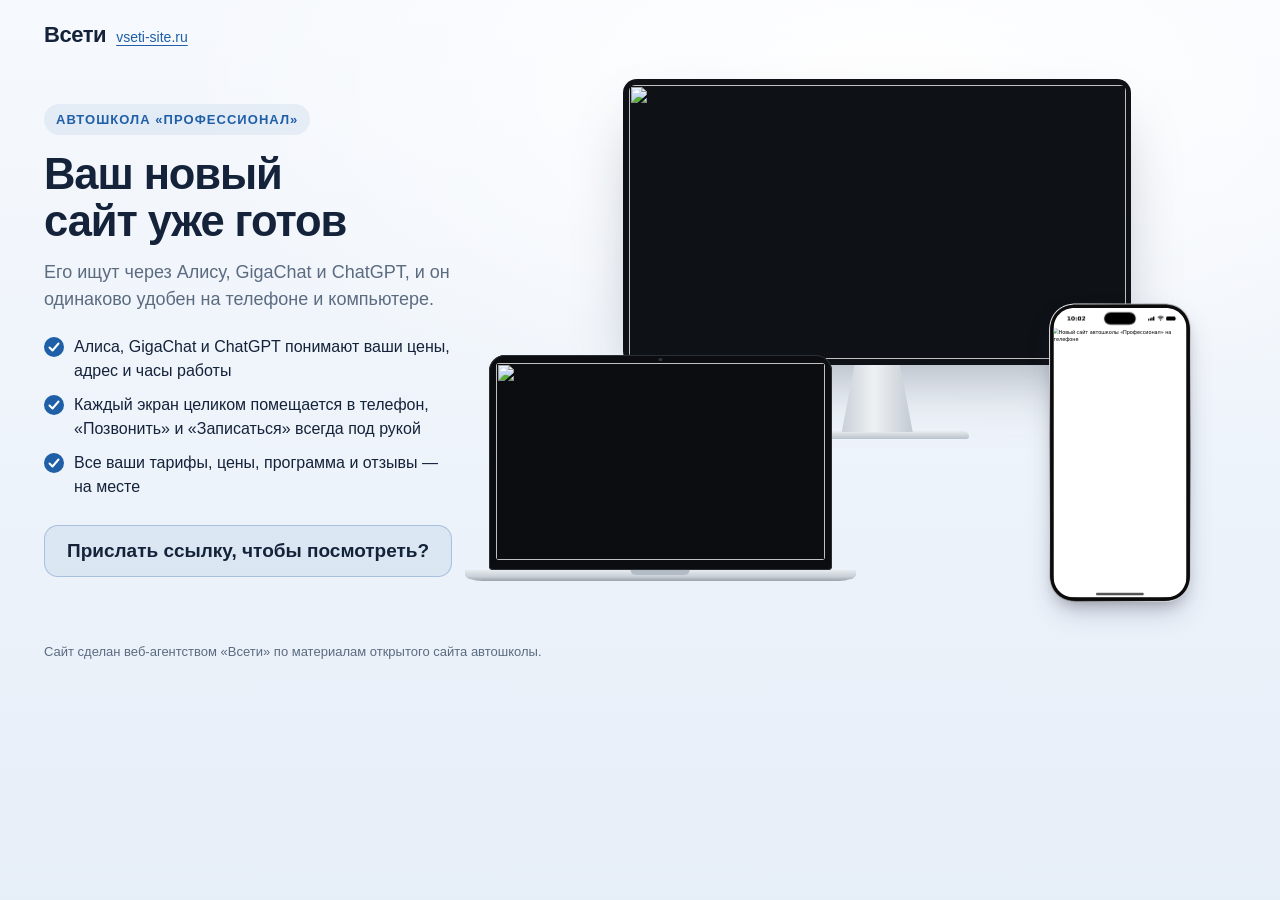
==== vitrina/index.html @ de6f87bc "Автошкола «Профессионал»: этап 1 — главная, цены, контакты (яркая версия)" ====
<!doctype html>
<html lang="ru">
<head>
<meta charset="utf-8">
<meta name="viewport" content="width=device-width, initial-scale=1">
<meta name="robots" content="noindex, nofollow">
<title>Новый сайт автошколы «Профессионал» — веб-агентство «Всети»</title>
<style>
@layer stageshow{:where(.ss-phone){position:relative}.ss-phone{flex-shrink:0;box-shadow:0 calc(var(--ps) * 40) calc(var(--ps) * 80) calc(var(--ps) * -16) #32325d40,0 calc(var(--ps) * 24) calc(var(--ps) * 48) calc(var(--ps) * -24) #0000004d}.ss-phone__glass{height:100%}.ss-phone__window{position:relative;overflow:hidden;isolation:isolate}.ss-phone:is([data-frame=pro],[data-frame=silver],[data-frame=bezel],[data-frame=clay],[data-frame=outline],[data-frame=bare]){--ss-phone-glass: #0b0b0c;--ss-phone-rim: #2c2c2d;--ss-phone-seam: #e0dfdc;--ss-phone-line: var(--ss-text-faint, #9a9a9d);background:none}.ss-phone__bands{position:absolute;inset:0;overflow:visible;pointer-events:none}.ss-phone:is([data-frame=pro],[data-frame=silver],[data-frame=bezel],[data-frame=clay],[data-frame=outline]) .ss-phone__glass{position:relative}.ss-phone[data-frame=pro]{--ss-phone-band-1: #e3e3e6;--ss-phone-band-2: #9a9ba0;--ss-phone-band-3: #cfd0d4;--ss-phone-band-4: #85868b;--ss-phone-band-5: #c9cacd}.ss-stage[data-theme=dark] .ss-phone[data-frame=pro],.ss-stage[data-theme=glass] .ss-phone[data-frame=pro][data-dark]{--ss-phone-band-1: #5b5c61;--ss-phone-band-2: #2b2c2f;--ss-phone-band-3: #48494d;--ss-phone-band-4: #232427;--ss-phone-band-5: #404145}.ss-phone[data-frame=silver]{--ss-phone-band-1: #f4f4f6;--ss-phone-band-2: #c9cacf;--ss-phone-band-3: #eeeef1;--ss-phone-band-4: #b9babf;--ss-phone-band-5: #e6e6ea}.ss-phone[data-frame=bezel]{--ss-phone-glass: #111113}.ss-phone[data-frame=clay]{--ss-phone-clay-top: color-mix(in srgb, var(--ss-phone-clay, #ecebe8), #fff 45%);--ss-phone-clay-bottom: color-mix(in srgb, var(--ss-phone-clay, #ecebe8), #000 6%);box-shadow:0 calc(var(--ps) * 30) calc(var(--ps) * 60) calc(var(--ps) * -12) #32325d33,0 calc(var(--ps) * 16) calc(var(--ps) * 32) calc(var(--ps) * -16) #00000029}.ss-stage[data-theme=dark] .ss-phone[data-frame=clay]{--ss-phone-clay-top: color-mix(in srgb, var(--ss-phone-clay, #2a2a2e), #fff 6%);--ss-phone-clay-bottom: var(--ss-phone-clay, #2a2a2e);--ss-phone-seam: #333338}.ss-phone[data-frame=outline]{box-shadow:none}.ss-stage[data-theme=blueprint] .ss-phone[data-frame=outline]{--ss-phone-line: var(--ss-line)}.ss-phone:not([data-frame=android],[data-frame=soft]) .ss-phone__status{height:62px;padding:0}.ss-phone:not([data-frame=android],[data-frame=soft]) .ss-phone__time{position:absolute;top:21.5px;left:0;width:138.5px;line-height:22px;text-align:center}.ss-phone:not([data-frame=android],[data-frame=soft]) .ss-phone__glyphs{position:absolute;top:25.33px;left:285.25px;align-items:flex-start;gap:8px}.ss-phone:not([data-frame=android],[data-frame=soft]) .ss-phone__signal{margin-top:1px}.ss-phone:not([data-frame=android],[data-frame=soft]) .ss-phone__battery{margin-top:.33px}.ss-phone[data-frame=photo]{position:relative;background:none}.ss-phone__photo{position:absolute;z-index:4;background:var(--ss-phone-photo-light, none) center / 100% 100% no-repeat;pointer-events:none}.ss-stage[data-theme=dark] .ss-phone__photo,.ss-phone[data-dark] .ss-phone__photo{background-image:var(--ss-phone-photo-dark, var(--ss-phone-photo-light, none))}.ss-phone[data-frame=android]{background:linear-gradient(150deg,#3a3b3f,#1d1e21 40%,#2f3034 70%,#1a1b1e)}.ss-phone[data-frame=android] .ss-phone__glass{background:#050505}.ss-phone[data-frame=android] .ss-phone__island{top:14px;width:24px;height:24px;border-radius:50%}.ss-phone[data-frame=android] .ss-phone__status{height:48px;padding:0 26px}.ss-phone[data-frame=android] .ss-phone__time{font-family:system-ui,sans-serif;font-size:15px;font-weight:500}.ss-phone[data-frame=android] .ss-phone__content[data-status]{padding-top:48px}.ss-phone[data-frame=android] .ss-phone__home{width:108px;height:4px}.ss-phone[data-frame=soft]{box-shadow:0 0 0 calc(var(--ps) * 1.5) #0a25400d,0 calc(var(--ps) * 30) calc(var(--ps) * 60) calc(var(--ps) * -12) #32325d2e,0 calc(var(--ps) * 18) calc(var(--ps) * 36) calc(var(--ps) * -18) #0000001f}.ss-phone[data-frame=soft] .ss-phone__glass{background:#f6f9fc;box-shadow:inset 0 calc(var(--ps) * -2.9) calc(var(--ps) * 7.2) #0a254038}.ss-stage[data-theme=dark] .ss-phone[data-frame=soft] .ss-phone__glass{background:#1c2433;box-shadow:inset 0 calc(var(--ps) * -2.9) calc(var(--ps) * 7.2) #00000073}.ss-phone__screen{--pt: 1px;position:absolute;top:0;left:0;display:flex;flex-direction:column;overflow:hidden;background:#fff;color:#000;font-family:-apple-system,system-ui,sans-serif;font-size:15px;letter-spacing:-.015em;transform-origin:0 0;-webkit-font-smoothing:antialiased}.ss-phone[data-dark] .ss-phone__screen{background:#000;color:#fff}.ss-phone__status{position:absolute;top:0;right:0;left:0;z-index:2;display:flex;align-items:center;justify-content:space-between;height:54px;padding:0 34px 0 52px;transition:color .3s ease;will-change:transform}.ss-phone__time{font-family:SF Pro Text,-apple-system,system-ui,sans-serif;font-variation-settings:"opsz" 17;font-size:17.67px;font-weight:590;letter-spacing:0}.ss-phone__island{position:absolute;top:var(--ss-island-top, 14px);left:50%;z-index:3;width:var(--ss-island-w, 95px);height:37px;border-radius:18.5px;background:#000;transform:translate(-50%)}.ss-phone__glyphs{display:flex;align-items:center;gap:8px}.ss-phone__glyph{display:block}.ss-phone__content{position:relative;flex:1;min-height:0}.ss-phone__content[data-status]{padding-top:62px}.ss-phone__content:not([data-status]){padding-top:44px}.ss-phone[data-frame=bare] .ss-phone__content{padding-right:8px;padding-left:8px}.ss-phone__home{position:absolute;bottom:8px;left:50%;z-index:2;width:144px;height:5px;border-radius:2.5px;background:currentColor;transform:translate(-50%);transition:color .3s ease;will-change:transform}.ss-lock{position:absolute;inset:0;color:#fff;text-align:center}.ss-lock__date{margin-top:66px;font-size:22px;font-weight:600;letter-spacing:-.01em;opacity:.85}.ss-lock__clock{margin-top:-4px;font-size:112px;font-weight:700;line-height:1;letter-spacing:-.035em;font-variant-numeric:tabular-nums;opacity:.92}.ss-lock__stack{position:absolute;right:0;bottom:118px;left:0;display:flex;flex-direction:column;gap:8px;text-align:left}.ss-lock__stack[data-at=top]{top:290px;bottom:auto}.ss-lock__controls{position:absolute;right:46px;bottom:48px;left:46px;display:flex;justify-content:space-between}.ss-lock__control{display:grid;place-items:center;width:50px;height:50px;border-radius:50%;background:#0a0c1842;backdrop-filter:blur(24px) saturate(1.3);color:#fff}.ss-notification{display:flex;align-items:center;gap:13px;margin:0 18px;padding:14px 17px 14px 14px;border-radius:23px;background:#fcfcfdc2;backdrop-filter:blur(30px) saturate(1.25);box-shadow:0 4px 24px #0000000f;color:#000;text-align:left}.ss-notification[data-banner]{position:absolute;top:56px;right:0;left:0;z-index:2;animation:ss-banner-in .52s cubic-bezier(.2,.9,.25,1) both}@keyframes ss-banner-in{0%{transform:translateY(-110px)}}.ss-notification__icon{display:grid;flex-shrink:0;place-items:center;width:38px;height:38px;overflow:hidden;border-radius:9px;background:var(--ss-accent);color:#fff}.ss-notification__icon:has(>img){background:none}.ss-notification__icon>img{display:block;width:100%;height:100%}.ss-notification__text{display:flex;flex:1;flex-direction:column;min-width:0;font-size:15px;line-height:18px;letter-spacing:-.016em}.ss-notification__head{display:flex;align-items:baseline;gap:8px}.ss-notification__title{flex:1;min-width:0;overflow:hidden;font-weight:600;white-space:nowrap;text-overflow:ellipsis}.ss-notification__time{flex-shrink:0;font-size:12px;letter-spacing:-.005em;color:#3c3c4399}.ss-notification__body{display:-webkit-box;overflow:hidden;-webkit-line-clamp:3;-webkit-box-orient:vertical}.ss-lock[data-size=satellite] .ss-lock__stack{top:232px;bottom:auto}.ss-lock[data-size=satellite][data-clock=off] .ss-lock__stack{top:74px}.ss-notification{will-change:transform}.ss-phone:not([data-dark]) .ss-notification{background:#ffffffeb;box-shadow:0 0 0 .5px #00000014,0 8px 24px #0000001f}.ss-phone__time-bar{display:inline-block;width:30px;height:7px;border-radius:4px;background:currentColor;opacity:.5}}
:root{--ink:#14233a;--muted:#5b6b80;--accent:#1f5fa8;--sand:#ffc94d;--bg1:#f6f9fd;--bg2:#e6eef8}
*{box-sizing:border-box}
html,body{margin:0}
body{font:16px/1.5 -apple-system,"Segoe UI",Roboto,Arial,sans-serif;color:var(--ink);background:radial-gradient(1200px 600px at 70% 10%,#ffffff 0,rgba(255,255,255,0) 60%),linear-gradient(180deg,var(--bg1),var(--bg2));min-height:100vh}
a{color:inherit}
.top{display:flex;align-items:center;justify-content:space-between;max-width:1240px;margin:0 auto;padding:18px 24px}
.brand{display:flex;align-items:baseline;gap:10px;text-decoration:none}
.brand b{font-size:22px;letter-spacing:-.02em}
.brand span{font-size:14px;color:var(--accent);text-decoration:underline;text-underline-offset:3px}
.hero{max-width:1240px;margin:0 auto;padding:10px 24px 40px;display:grid;grid-template-columns:minmax(0,.82fr) minmax(0,1.5fr);gap:36px;align-items:center}
.eyebrow{display:inline-block;font-size:13px;font-weight:600;letter-spacing:.08em;text-transform:uppercase;color:var(--accent);background:rgba(31,95,168,.08);padding:6px 12px;border-radius:999px}
h1{text-wrap:balance;font-size:clamp(30px,3.4vw,48px);line-height:1.08;letter-spacing:-.025em;margin:16px 0 14px}
.lead{font-size:18px;color:var(--muted);margin:0 0 22px;max-width:30em}
.pts{list-style:none;padding:0;margin:0 0 26px;display:grid;gap:10px}
.pts li{display:flex;gap:10px;align-items:flex-start}
.pts li::before{content:"";flex:none;width:20px;height:20px;margin-top:2px;border-radius:50%;background:var(--accent) url("data:image/svg+xml,%3Csvg xmlns='http://www.w3.org/2000/svg' viewBox='0 0 20 20'%3E%3Cpath d='M5.5 10.5l3 3 6-7' fill='none' stroke='%23fff' stroke-width='2' stroke-linecap='round' stroke-linejoin='round'/%3E%3C/svg%3E") center/100% no-repeat}
.cta{display:flex;flex-wrap:wrap;gap:14px;align-items:center}
.btn{display:inline-flex;align-items:center;gap:8px;min-height:52px;padding:0 26px;border-radius:14px;background:var(--accent);color:#fff;font-weight:600;text-decoration:none;box-shadow:0 10px 24px rgba(31,95,168,.28)}
.btn:hover{background:#174a86}
.ask{margin:0;display:inline-flex;align-items:center;min-height:52px;padding:12px 22px;line-height:1.3;border-radius:14px;background:rgba(31,95,168,.08);border:1.5px solid rgba(31,95,168,.28);color:var(--ink);font-size:19px;font-weight:600}
/* сцена с устройствами */
.stage{position:relative;width:100%;aspect-ratio:16/11.2}
.dv{position:absolute}
.dv img{display:block;width:100%;height:100%;object-fit:cover;object-position:center top}
.mon{left:18%;top:0;width:68%}
.mon .scr{aspect-ratio:16/9;padding:1.1%;background:#0e1116;border-radius:14px;box-shadow:0 30px 60px -20px rgba(20,35,58,.35)}
.mon .scr img{border-radius:6px}
.mon .neck{width:14%;aspect-ratio:1/.95;margin:0 auto;background:linear-gradient(90deg,#c9d0d8,#eef1f4 45%,#c3cad2);clip-path:polygon(18% 0,82% 0,100% 100%,0 100%)}
.mon .foot{width:36%;aspect-ratio:36/1.5;margin:-1px auto 0;border-radius:6px 6px 3px 3px;background:linear-gradient(180deg,#e9edf1,#b9c1ca);box-shadow:0 12px 20px -8px rgba(20,35,58,.4)}
.lap{left:0;bottom:4%;width:46%}
.lap .scr{aspect-ratio:16/10;padding:2.2% 2.2% 3%;background:#0b0d11;border-radius:16px 16px 4px 4px;position:relative;box-shadow:0 0 0 1px #2a2f37 inset}
.lap .scr::before{content:"";position:absolute;top:1%;left:50%;width:.9%;aspect-ratio:1;border-radius:50%;background:#2b3442;transform:translateX(-50%)}
.lap .scr img{border-radius:3px}
.lap .base{position:relative;height:0;padding-bottom:3.2%;margin:0 -7%;background:linear-gradient(180deg,#e7ebef 0,#c8cfd7 60%,#9aa3ad 100%);border-radius:0 0 18px 18px/0 0 60% 60%;box-shadow:0 22px 30px -14px rgba(20,35,58,.45)}
.lap .base::after{content:"";position:absolute;top:0;left:50%;width:15%;height:40%;transform:translateX(-50%);background:#b3bbc4;border-radius:0 0 8px 8px}
.tab{right:1.5%;bottom:3%;width:23%}
.tab .scr{aspect-ratio:820/1180;padding:4.5%;background:#121419;border-radius:22px;box-shadow:0 0 0 2px #c7ced6,0 28px 50px -18px rgba(20,35,58,.45)}
.tab .scr img{border-radius:10px}
.ph{right:6%;bottom:0;width:340px;transform-origin:100% 100%}
.ph-shot{display:block;width:100%;height:auto}
.note{max-width:1240px;margin:0 auto;padding:0 24px 34px;color:var(--muted);font-size:13px}
@media (max-width:600px){
  .stage{aspect-ratio:16/9.8}
  .mon{display:none}
  .lap{left:6%;width:64%;bottom:6%}
  .ph{right:5%}
}
@media (max-width:900px){
  .hero{grid-template-columns:1fr;gap:26px;padding-top:0}
  .stage{order:-1}
  .lead{font-size:16.5px}
}
</style>
</head>
<body>
<header class="top"><a class="brand" href="https://vseti-site.ru/" target="_blank" rel="noopener"><b>Всети</b><span>vseti-site.ru</span></a></header>
<main class="hero">
  <div class="txt">
    <span class="eyebrow">Автошкола «Профессионал»</span>
    <h1>Ваш новый сайт уже готов</h1>
    <p class="lead">Его ищут через Алису, GigaChat и ChatGPT, и он одинаково удобен на телефоне и компьютере.</p>
    <ul class="pts">
      <li>Алиса, GigaChat и ChatGPT понимают ваши цены, адрес и часы работы</li>
      <li>Каждый экран целиком помещается в телефон, «Позвонить» и «Записаться» всегда под рукой</li>
      <li>Все ваши тарифы, цены, программа и отзывы — на месте</li>
    </ul>
    <div class="cta">
      <p class="ask">Прислать ссылку, чтобы посмотреть?</p>
    </div>
  </div>
  <div class="stage" id="stage" aria-label="Новый сайт на компьютере, ноутбуке и телефоне">
    <div class="dv mon"><div class="scr"><img src="img/monitor.webp?v=2" alt="" width="1600" height="900"></div><div class="neck"></div><div class="foot"></div></div>
    <div class="dv lap"><div class="scr"><img src="img/laptop.webp?v=2" alt="" width="1280" height="800"></div><div class="base"></div></div>
    <div class="dv ph" id="ph"><div class="ss-phone z-phone" data-frame="pro" style="width: 340px; height: 714.953px; padding: 2.38318px; border-radius: 61.1682px; --ps: 0.794392523364486px;"><svg class="ss-phone__bands" width="100%" height="100%" aria-hidden="true"><defs><linearGradient id="ph-band" x1="0.2" y1="0" x2="0.8" y2="1"><stop offset="0" style="stop-color: var(--ss-phone-band-1);"></stop><stop offset="0.22" style="stop-color: var(--ss-phone-band-2);"></stop><stop offset="0.48" style="stop-color: var(--ss-phone-band-3);"></stop><stop offset="0.74" style="stop-color: var(--ss-phone-band-4);"></stop><stop offset="1" style="stop-color: var(--ss-phone-band-5);"></stop></linearGradient><linearGradient id="ph-clay" x1="0" y1="0" x2="0" y2="1"><stop offset="0" style="stop-color: var(--ss-phone-clay-top);"></stop><stop offset="1" style="stop-color: var(--ss-phone-clay-bottom);"></stop></linearGradient></defs><g transform="translate(10.327102803738317 10.327102803738317)" stroke-linejoin="round"><path d="M262.94 0.00L267.09 0.06L270.49 0.24L273.65 0.53L276.65 0.94L279.51 1.47L282.27 2.11L284.93 2.87L287.50 3.74L289.97 4.72L292.36 5.81L294.65 7.02L296.85 8.33L298.96 9.75L300.98 11.27L302.90 12.90L304.72 14.62L306.45 16.45L308.08 18.37L309.60 20.38L311.02 22.49L312.33 24.70L313.53 26.99L314.63 29.37L315.61 31.85L316.48 34.41L317.24 37.07L317.88 39.83L318.41 42.70L318.82 45.69L319.11 48.85L319.29 52.25L319.35 56.40L319.35 637.90L319.29 642.04L319.11 645.45L318.82 648.60L318.41 651.60L317.88 654.47L317.24 657.23L316.48 659.89L315.61 662.45L314.63 664.92L313.53 667.31L312.33 669.60L311.02 671.80L309.60 673.91L308.08 675.93L306.45 677.85L304.72 679.68L302.90 681.40L300.98 683.03L298.96 684.55L296.85 685.97L294.65 687.28L292.36 688.49L289.97 689.58L287.50 690.56L284.93 691.43L282.27 692.19L279.51 692.83L276.65 693.36L273.65 693.77L270.49 694.06L267.09 694.24L262.94 694.30L56.40 694.30L52.25 694.24L48.85 694.06L45.69 693.77L42.70 693.36L39.83 692.83L37.07 692.19L34.41 691.43L31.85 690.56L29.37 689.58L26.99 688.49L24.70 687.28L22.49 685.97L20.38 684.55L18.37 683.03L16.45 681.40L14.62 679.68L12.90 677.85L11.27 675.93L9.75 673.91L8.33 671.80L7.02 669.60L5.81 667.31L4.72 664.92L3.74 662.45L2.87 659.89L2.11 657.23L1.47 654.47L0.94 651.60L0.53 648.60L0.24 645.45L0.06 642.04L0.00 637.90L0.00 56.40L0.06 52.25L0.24 48.85L0.53 45.69L0.94 42.70L1.47 39.83L2.11 37.07L2.87 34.41L3.74 31.85L4.72 29.37L5.81 26.99L7.02 24.70L8.33 22.49L9.75 20.38L11.27 18.37L12.90 16.45L14.62 14.62L16.45 12.90L18.37 11.27L20.38 9.75L22.49 8.33L24.70 7.02L26.99 5.81L29.37 4.72L31.85 3.74L34.41 2.87L37.07 2.11L39.83 1.47L42.70 0.94L45.69 0.53L48.85 0.24L52.25 0.06L56.40 0.00Z" fill="none" stroke-width="20.654205607476634" stroke="url(#ph-band)"></path><path d="M262.94 0.00L267.09 0.06L270.49 0.24L273.65 0.53L276.65 0.94L279.51 1.47L282.27 2.11L284.93 2.87L287.50 3.74L289.97 4.72L292.36 5.81L294.65 7.02L296.85 8.33L298.96 9.75L300.98 11.27L302.90 12.90L304.72 14.62L306.45 16.45L308.08 18.37L309.60 20.38L311.02 22.49L312.33 24.70L313.53 26.99L314.63 29.37L315.61 31.85L316.48 34.41L317.24 37.07L317.88 39.83L318.41 42.70L318.82 45.69L319.11 48.85L319.29 52.25L319.35 56.40L319.35 637.90L319.29 642.04L319.11 645.45L318.82 648.60L318.41 651.60L317.88 654.47L317.24 657.23L316.48 659.89L315.61 662.45L314.63 664.92L313.53 667.31L312.33 669.60L311.02 671.80L309.60 673.91L308.08 675.93L306.45 677.85L304.72 679.68L302.90 681.40L300.98 683.03L298.96 684.55L296.85 685.97L294.65 687.28L292.36 688.49L289.97 689.58L287.50 690.56L284.93 691.43L282.27 692.19L279.51 692.83L276.65 693.36L273.65 693.77L270.49 694.06L267.09 694.24L262.94 694.30L56.40 694.30L52.25 694.24L48.85 694.06L45.69 693.77L42.70 693.36L39.83 692.83L37.07 692.19L34.41 691.43L31.85 690.56L29.37 689.58L26.99 688.49L24.70 687.28L22.49 685.97L20.38 684.55L18.37 683.03L16.45 681.40L14.62 679.68L12.90 677.85L11.27 675.93L9.75 673.91L8.33 671.80L7.02 669.60L5.81 667.31L4.72 664.92L3.74 662.45L2.87 659.89L2.11 657.23L1.47 654.47L0.94 651.60L0.53 648.60L0.24 645.45L0.06 642.04L0.00 637.90L0.00 56.40L0.06 52.25L0.24 48.85L0.53 45.69L0.94 42.70L1.47 39.83L2.11 37.07L2.87 34.41L3.74 31.85L4.72 29.37L5.81 26.99L7.02 24.70L8.33 22.49L9.75 20.38L11.27 18.37L12.90 16.45L14.62 14.62L16.45 12.90L18.37 11.27L20.38 9.75L22.49 8.33L24.70 7.02L26.99 5.81L29.37 4.72L31.85 3.74L34.41 2.87L37.07 2.11L39.83 1.47L42.70 0.94L45.69 0.53L48.85 0.24L52.25 0.06L56.40 0.00Z" fill="none" stroke-width="15.88785046728972" style="stroke: var(--ss-phone-rim);"></path><path d="M262.94 0.00L267.09 0.06L270.49 0.24L273.65 0.53L276.65 0.94L279.51 1.47L282.27 2.11L284.93 2.87L287.50 3.74L289.97 4.72L292.36 5.81L294.65 7.02L296.85 8.33L298.96 9.75L300.98 11.27L302.90 12.90L304.72 14.62L306.45 16.45L308.08 18.37L309.60 20.38L311.02 22.49L312.33 24.70L313.53 26.99L314.63 29.37L315.61 31.85L316.48 34.41L317.24 37.07L317.88 39.83L318.41 42.70L318.82 45.69L319.11 48.85L319.29 52.25L319.35 56.40L319.35 637.90L319.29 642.04L319.11 645.45L318.82 648.60L318.41 651.60L317.88 654.47L317.24 657.23L316.48 659.89L315.61 662.45L314.63 664.92L313.53 667.31L312.33 669.60L311.02 671.80L309.60 673.91L308.08 675.93L306.45 677.85L304.72 679.68L302.90 681.40L300.98 683.03L298.96 684.55L296.85 685.97L294.65 687.28L292.36 688.49L289.97 689.58L287.50 690.56L284.93 691.43L282.27 692.19L279.51 692.83L276.65 693.36L273.65 693.77L270.49 694.06L267.09 694.24L262.94 694.30L56.40 694.30L52.25 694.24L48.85 694.06L45.69 693.77L42.70 693.36L39.83 692.83L37.07 692.19L34.41 691.43L31.85 690.56L29.37 689.58L26.99 688.49L24.70 687.28L22.49 685.97L20.38 684.55L18.37 683.03L16.45 681.40L14.62 679.68L12.90 677.85L11.27 675.93L9.75 673.91L8.33 671.80L7.02 669.60L5.81 667.31L4.72 664.92L3.74 662.45L2.87 659.89L2.11 657.23L1.47 654.47L0.94 651.60L0.53 648.60L0.24 645.45L0.06 642.04L0.00 637.90L0.00 56.40L0.06 52.25L0.24 48.85L0.53 45.69L0.94 42.70L1.47 39.83L2.11 37.07L2.87 34.41L3.74 31.85L4.72 29.37L5.81 26.99L7.02 24.70L8.33 22.49L9.75 20.38L11.27 18.37L12.90 16.45L14.62 14.62L16.45 12.90L18.37 11.27L20.38 9.75L22.49 8.33L24.70 7.02L26.99 5.81L29.37 4.72L31.85 3.74L34.41 2.87L37.07 2.11L39.83 1.47L42.70 0.94L45.69 0.53L48.85 0.24L52.25 0.06L56.40 0.00Z" fill="none" stroke-width="14.69626168224299" style="stroke: var(--ss-phone-glass);"></path></g></svg><div class="ss-phone__glass" style="padding: 7.94393px; border-radius: 58.785px;"><div class="ss-phone__window" style="width: 319.346px; height: 694.299px; clip-path: path(&quot;M 262.94 0 L 267.09 0.06 L 270.49 0.24 L 273.65 0.53 L 276.65 0.94 L 279.51 1.47 L 282.27 2.11 L 284.93 2.87 L 287.5 3.74 L 289.97 4.72 L 292.36 5.81 L 294.65 7.02 L 296.85 8.33 L 298.96 9.75 L 300.98 11.27 L 302.9 12.9 L 304.72 14.62 L 306.45 16.45 L 308.08 18.37 L 309.6 20.38 L 311.02 22.49 L 312.33 24.7 L 313.53 26.99 L 314.63 29.37 L 315.61 31.85 L 316.48 34.41 L 317.24 37.07 L 317.88 39.83 L 318.41 42.7 L 318.82 45.69 L 319.11 48.85 L 319.29 52.25 L 319.35 56.4 L 319.35 637.9 L 319.29 642.04 L 319.11 645.45 L 318.82 648.6 L 318.41 651.6 L 317.88 654.47 L 317.24 657.23 L 316.48 659.89 L 315.61 662.45 L 314.63 664.92 L 313.53 667.31 L 312.33 669.6 L 311.02 671.8 L 309.6 673.91 L 308.08 675.93 L 306.45 677.85 L 304.72 679.68 L 302.9 681.4 L 300.98 683.03 L 298.96 684.55 L 296.85 685.97 L 294.65 687.28 L 292.36 688.49 L 289.97 689.58 L 287.5 690.56 L 284.93 691.43 L 282.27 692.19 L 279.51 692.83 L 276.65 693.36 L 273.65 693.77 L 270.49 694.06 L 267.09 694.24 L 262.94 694.3 L 56.4 694.3 L 52.25 694.24 L 48.85 694.06 L 45.69 693.77 L 42.7 693.36 L 39.83 692.83 L 37.07 692.19 L 34.41 691.43 L 31.85 690.56 L 29.37 689.58 L 26.99 688.49 L 24.7 687.28 L 22.49 685.97 L 20.38 684.55 L 18.37 683.03 L 16.45 681.4 L 14.62 679.68 L 12.9 677.85 L 11.27 675.93 L 9.75 673.91 L 8.33 671.8 L 7.02 669.6 L 5.81 667.31 L 4.72 664.92 L 3.74 662.45 L 2.87 659.89 L 2.11 657.23 L 1.47 654.47 L 0.94 651.6 L 0.53 648.6 L 0.24 645.45 L 0.06 642.04 L 0 637.9 L 0 56.4 L 0.06 52.25 L 0.24 48.85 L 0.53 45.69 L 0.94 42.7 L 1.47 39.83 L 2.11 37.07 L 2.87 34.41 L 3.74 31.85 L 4.72 29.37 L 5.81 26.99 L 7.02 24.7 L 8.33 22.49 L 9.75 20.38 L 11.27 18.37 L 12.9 16.45 L 14.62 14.62 L 16.45 12.9 L 18.37 11.27 L 20.38 9.75 L 22.49 8.33 L 24.7 7.02 L 26.99 5.81 L 29.37 4.72 L 31.85 3.74 L 34.41 2.87 L 37.07 2.11 L 39.83 1.47 L 42.7 0.94 L 45.69 0.53 L 48.85 0.24 L 52.25 0.06 L 56.4 0 Z&quot;);"><div class="ss-phone__screen" style="width: 402px; height: 874px; transform: scale(0.794393); --ss-screen-r: 64px;"><div class="ss-phone__status"><span class="ss-phone__time">10:02</span><span class="ss-phone__glyphs"><svg viewBox="0 0 20.33 13.67" width="20.33" height="13.67" class="ss-phone__glyph ss-phone__signal"><rect x="0" y="7.34" width="3.333" height="6.33" rx="1.667" fill="currentColor"></rect><rect x="5.667" y="5" width="3.333" height="8.67" rx="1.667" fill="currentColor"></rect><rect x="11.334" y="2.67" width="3.333" height="11" rx="1.667" fill="currentColor"></rect><rect x="17.000999999999998" y="0" width="3.333" height="13.67" rx="1.667" fill="currentColor"></rect></svg><svg viewBox="0 0 19.33 14.33" width="19.33" height="14.33" class="ss-phone__glyph ss-phone__wifi"><path fill-rule="evenodd" fill="currentColor" d="M0.415933 5.54283C0.902185 6.04412 1.66017 5.95818 2.27513 5.41393C4.30595 3.58064 6.83731 2.63535 9.66901 2.63535C12.5007 2.63535 15.0464 3.60928 17.0629 5.41393C17.6636 5.97251 18.4215 6.0298 18.9221 5.54283C19.4226 5.02722 19.4942 4.2538 18.9793 3.70954C16.8341 1.51819 13.3302 0 9.66901 0C6.00783 0 2.48965 1.53251 0.358727 3.72387C-0.156127 4.2538 -0.0989213 5.02722 0.415933 5.55715L0.415933 5.54283ZM3.94841 9.13779C4.50617 9.68205 5.22124 9.62476 5.85051 9.10915C6.88022 8.29276 8.25316 7.73418 9.66901 7.7485C11.0706 7.7485 12.4435 8.29276 13.4875 9.12347C14.1168 9.63908 14.8605 9.66773 15.4039 9.12347C15.9331 8.57921 16.0189 7.7485 15.4611 7.23289C14.0739 5.98683 11.9859 5.11315 9.68332 5.11315C7.38077 5.11315 5.27845 5.98683 3.9055 7.23289C3.41925 7.69121 3.31914 8.47896 3.96271 9.13779L3.94841 9.13779ZM8.72511 13.8929C9.34008 14.4801 9.98365 14.4801 10.5986 13.8929L11.757 12.7757C12.372 12.1742 12.5007 11.4151 11.7999 10.8995C11.2136 10.4841 10.4699 10.212 9.66901 10.212C8.86813 10.212 8.11015 10.4841 7.53809 10.9138C6.83731 11.4151 6.98033 12.1885 7.59529 12.7757L8.73942 13.8929L8.72511 13.8929Z"></path></svg><svg viewBox="0 0 29.33 13.67" width="29.33" height="13.67" class="ss-phone__glyph ss-phone__battery"><path fill="currentColor" d="M0 6.4C0 4.15979 0 3.03969 0.435974 2.18404C0.819467 1.43139 1.43139 0.819467 2.18404 0.435974C3.03969 0 4.15979 0 6.4 0L19.933 0C22.1732 0 23.2933 0 24.149 0.435974C24.9016 0.819467 25.5135 1.43139 25.897 2.18404C26.333 3.03969 26.333 4.15979 26.333 6.4L26.333 7.26666C26.333 9.50687 26.333 10.627 25.897 11.4826C25.5135 12.2353 24.9016 12.8472 24.149 13.2307C23.2933 13.6667 22.1732 13.6667 19.933 13.6667L6.4 13.6667C4.15979 13.6667 3.03969 13.6667 2.18404 13.2307C1.43139 12.8472 0.819467 12.2353 0.435974 11.4826C0 10.627 0 9.50687 0 7.26666L0 6.4Z"></path><path fill-rule="evenodd" fill="currentColor" transform="translate(27.33 4.33)" d="M0 0L0 5C0.601505 4.8625 2 3.75 2 2.5C2 1.25 0.601505 0.1375 0 0Z"></path></svg></span></div><span class="ss-phone__island"></span><div class="ss-phone__content" data-status="true"><img class="ph-shot" src="img/phone.webp?v=2" alt="Новый сайт автошколы «Профессионал» на телефоне" width="393" height="790"></div><span class="ss-phone__home"></span></div></div></div></div></div>
  </div>
</main>
<p class="note">Сайт сделан веб-агентством «Всети» по материалам открытого сайта автошколы.</p>
<script>
(function(){var st=document.getElementById('stage'),ph=document.getElementById('ph');
function fit(){var k=st.clientWidth*(innerWidth<=600?0.27:0.19)/340;ph.style.transform='scale('+k+')';}
fit();addEventListener('resize',fit);})();
</script>
</body>
</html>
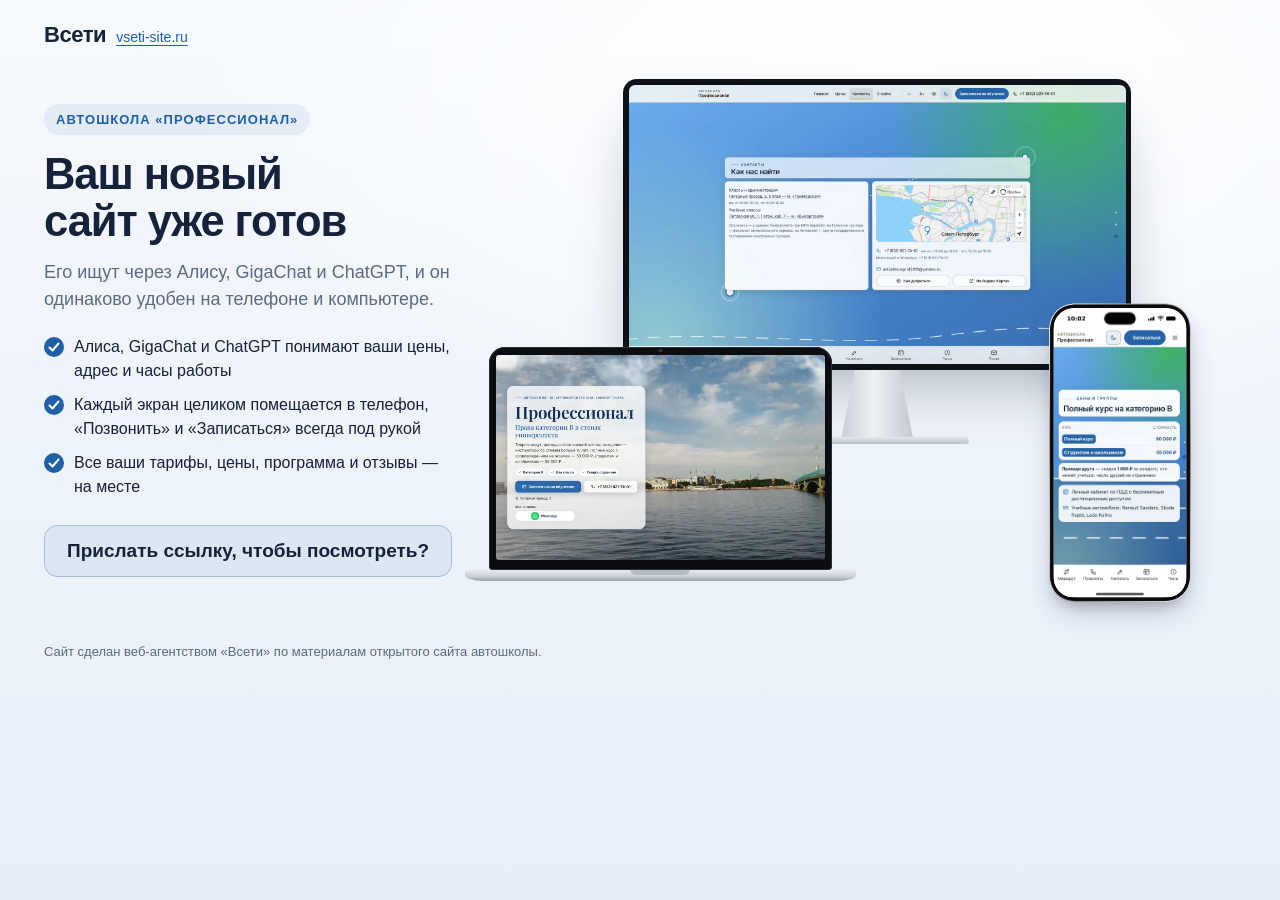
==== commit 5313872e: "Текст не выходит за плашки: название первого экрана подгоняется под плашку, витрина показывает экран" ====
--- a/vitrina/index.html
+++ b/vitrina/index.html
@@ -31,13 +31,14 @@
 .stage{position:relative;width:100%;aspect-ratio:16/11.2}
 .dv{position:absolute}
 .dv img{display:block;width:100%;height:100%;object-fit:cover;object-position:center top}
+.mon .scr img,.lap .scr img{height:auto}
 .mon{left:18%;top:0;width:68%}
-.mon .scr{aspect-ratio:16/9;padding:1.1%;background:#0e1116;border-radius:14px;box-shadow:0 30px 60px -20px rgba(20,35,58,.35)}
+.mon .scr{padding:1.1%;background:#0e1116;border-radius:14px;box-shadow:0 30px 60px -20px rgba(20,35,58,.35)}
 .mon .scr img{border-radius:6px}
 .mon .neck{width:14%;aspect-ratio:1/.95;margin:0 auto;background:linear-gradient(90deg,#c9d0d8,#eef1f4 45%,#c3cad2);clip-path:polygon(18% 0,82% 0,100% 100%,0 100%)}
 .mon .foot{width:36%;aspect-ratio:36/1.5;margin:-1px auto 0;border-radius:6px 6px 3px 3px;background:linear-gradient(180deg,#e9edf1,#b9c1ca);box-shadow:0 12px 20px -8px rgba(20,35,58,.4)}
 .lap{left:0;bottom:4%;width:46%}
-.lap .scr{aspect-ratio:16/10;padding:2.2% 2.2% 3%;background:#0b0d11;border-radius:16px 16px 4px 4px;position:relative;box-shadow:0 0 0 1px #2a2f37 inset}
+.lap .scr{padding:2.2% 2.2% 3%;background:#0b0d11;border-radius:16px 16px 4px 4px;position:relative;box-shadow:0 0 0 1px #2a2f37 inset}
 .lap .scr::before{content:"";position:absolute;top:1%;left:50%;width:.9%;aspect-ratio:1;border-radius:50%;background:#2b3442;transform:translateX(-50%)}
 .lap .scr img{border-radius:3px}
 .lap .base{position:relative;height:0;padding-bottom:3.2%;margin:0 -7%;background:linear-gradient(180deg,#e7ebef 0,#c8cfd7 60%,#9aa3ad 100%);border-radius:0 0 18px 18px/0 0 60% 60%;box-shadow:0 22px 30px -14px rgba(20,35,58,.45)}
@@ -80,7 +81,7 @@
   <div class="stage" id="stage" aria-label="Новый сайт на компьютере, ноутбуке и телефоне">
     <div class="dv mon"><div class="scr"><img src="img/monitor.webp?v=2" alt="" width="1600" height="900"></div><div class="neck"></div><div class="foot"></div></div>
     <div class="dv lap"><div class="scr"><img src="img/laptop.webp?v=2" alt="" width="1280" height="800"></div><div class="base"></div></div>
-    <div class="dv ph" id="ph"><div class="ss-phone z-phone" data-frame="pro" style="width: 340px; height: 714.953px; padding: 2.38318px; border-radius: 61.1682px; --ps: 0.794392523364486px;"><svg class="ss-phone__bands" width="100%" height="100%" aria-hidden="true"><defs><linearGradient id="ph-band" x1="0.2" y1="0" x2="0.8" y2="1"><stop offset="0" style="stop-color: var(--ss-phone-band-1);"></stop><stop offset="0.22" style="stop-color: var(--ss-phone-band-2);"></stop><stop offset="0.48" style="stop-color: var(--ss-phone-band-3);"></stop><stop offset="0.74" style="stop-color: var(--ss-phone-band-4);"></stop><stop offset="1" style="stop-color: var(--ss-phone-band-5);"></stop></linearGradient><linearGradient id="ph-clay" x1="0" y1="0" x2="0" y2="1"><stop offset="0" style="stop-color: var(--ss-phone-clay-top);"></stop><stop offset="1" style="stop-color: var(--ss-phone-clay-bottom);"></stop></linearGradient></defs><g transform="translate(10.327102803738317 10.327102803738317)" stroke-linejoin="round"><path d="M262.94 0.00L267.09 0.06L270.49 0.24L273.65 0.53L276.65 0.94L279.51 1.47L282.27 2.11L284.93 2.87L287.50 3.74L289.97 4.72L292.36 5.81L294.65 7.02L296.85 8.33L298.96 9.75L300.98 11.27L302.90 12.90L304.72 14.62L306.45 16.45L308.08 18.37L309.60 20.38L311.02 22.49L312.33 24.70L313.53 26.99L314.63 29.37L315.61 31.85L316.48 34.41L317.24 37.07L317.88 39.83L318.41 42.70L318.82 45.69L319.11 48.85L319.29 52.25L319.35 56.40L319.35 637.90L319.29 642.04L319.11 645.45L318.82 648.60L318.41 651.60L317.88 654.47L317.24 657.23L316.48 659.89L315.61 662.45L314.63 664.92L313.53 667.31L312.33 669.60L311.02 671.80L309.60 673.91L308.08 675.93L306.45 677.85L304.72 679.68L302.90 681.40L300.98 683.03L298.96 684.55L296.85 685.97L294.65 687.28L292.36 688.49L289.97 689.58L287.50 690.56L284.93 691.43L282.27 692.19L279.51 692.83L276.65 693.36L273.65 693.77L270.49 694.06L267.09 694.24L262.94 694.30L56.40 694.30L52.25 694.24L48.85 694.06L45.69 693.77L42.70 693.36L39.83 692.83L37.07 692.19L34.41 691.43L31.85 690.56L29.37 689.58L26.99 688.49L24.70 687.28L22.49 685.97L20.38 684.55L18.37 683.03L16.45 681.40L14.62 679.68L12.90 677.85L11.27 675.93L9.75 673.91L8.33 671.80L7.02 669.60L5.81 667.31L4.72 664.92L3.74 662.45L2.87 659.89L2.11 657.23L1.47 654.47L0.94 651.60L0.53 648.60L0.24 645.45L0.06 642.04L0.00 637.90L0.00 56.40L0.06 52.25L0.24 48.85L0.53 45.69L0.94 42.70L1.47 39.83L2.11 37.07L2.87 34.41L3.74 31.85L4.72 29.37L5.81 26.99L7.02 24.70L8.33 22.49L9.75 20.38L11.27 18.37L12.90 16.45L14.62 14.62L16.45 12.90L18.37 11.27L20.38 9.75L22.49 8.33L24.70 7.02L26.99 5.81L29.37 4.72L31.85 3.74L34.41 2.87L37.07 2.11L39.83 1.47L42.70 0.94L45.69 0.53L48.85 0.24L52.25 0.06L56.40 0.00Z" fill="none" stroke-width="20.654205607476634" stroke="url(#ph-band)"></path><path d="M262.94 0.00L267.09 0.06L270.49 0.24L273.65 0.53L276.65 0.94L279.51 1.47L282.27 2.11L284.93 2.87L287.50 3.74L289.97 4.72L292.36 5.81L294.65 7.02L296.85 8.33L298.96 9.75L300.98 11.27L302.90 12.90L304.72 14.62L306.45 16.45L308.08 18.37L309.60 20.38L311.02 22.49L312.33 24.70L313.53 26.99L314.63 29.37L315.61 31.85L316.48 34.41L317.24 37.07L317.88 39.83L318.41 42.70L318.82 45.69L319.11 48.85L319.29 52.25L319.35 56.40L319.35 637.90L319.29 642.04L319.11 645.45L318.82 648.60L318.41 651.60L317.88 654.47L317.24 657.23L316.48 659.89L315.61 662.45L314.63 664.92L313.53 667.31L312.33 669.60L311.02 671.80L309.60 673.91L308.08 675.93L306.45 677.85L304.72 679.68L302.90 681.40L300.98 683.03L298.96 684.55L296.85 685.97L294.65 687.28L292.36 688.49L289.97 689.58L287.50 690.56L284.93 691.43L282.27 692.19L279.51 692.83L276.65 693.36L273.65 693.77L270.49 694.06L267.09 694.24L262.94 694.30L56.40 694.30L52.25 694.24L48.85 694.06L45.69 693.77L42.70 693.36L39.83 692.83L37.07 692.19L34.41 691.43L31.85 690.56L29.37 689.58L26.99 688.49L24.70 687.28L22.49 685.97L20.38 684.55L18.37 683.03L16.45 681.40L14.62 679.68L12.90 677.85L11.27 675.93L9.75 673.91L8.33 671.80L7.02 669.60L5.81 667.31L4.72 664.92L3.74 662.45L2.87 659.89L2.11 657.23L1.47 654.47L0.94 651.60L0.53 648.60L0.24 645.45L0.06 642.04L0.00 637.90L0.00 56.40L0.06 52.25L0.24 48.85L0.53 45.69L0.94 42.70L1.47 39.83L2.11 37.07L2.87 34.41L3.74 31.85L4.72 29.37L5.81 26.99L7.02 24.70L8.33 22.49L9.75 20.38L11.27 18.37L12.90 16.45L14.62 14.62L16.45 12.90L18.37 11.27L20.38 9.75L22.49 8.33L24.70 7.02L26.99 5.81L29.37 4.72L31.85 3.74L34.41 2.87L37.07 2.11L39.83 1.47L42.70 0.94L45.69 0.53L48.85 0.24L52.25 0.06L56.40 0.00Z" fill="none" stroke-width="15.88785046728972" style="stroke: var(--ss-phone-rim);"></path><path d="M262.94 0.00L267.09 0.06L270.49 0.24L273.65 0.53L276.65 0.94L279.51 1.47L282.27 2.11L284.93 2.87L287.50 3.74L289.97 4.72L292.36 5.81L294.65 7.02L296.85 8.33L298.96 9.75L300.98 11.27L302.90 12.90L304.72 14.62L306.45 16.45L308.08 18.37L309.60 20.38L311.02 22.49L312.33 24.70L313.53 26.99L314.63 29.37L315.61 31.85L316.48 34.41L317.24 37.07L317.88 39.83L318.41 42.70L318.82 45.69L319.11 48.85L319.29 52.25L319.35 56.40L319.35 637.90L319.29 642.04L319.11 645.45L318.82 648.60L318.41 651.60L317.88 654.47L317.24 657.23L316.48 659.89L315.61 662.45L314.63 664.92L313.53 667.31L312.33 669.60L311.02 671.80L309.60 673.91L308.08 675.93L306.45 677.85L304.72 679.68L302.90 681.40L300.98 683.03L298.96 684.55L296.85 685.97L294.65 687.28L292.36 688.49L289.97 689.58L287.50 690.56L284.93 691.43L282.27 692.19L279.51 692.83L276.65 693.36L273.65 693.77L270.49 694.06L267.09 694.24L262.94 694.30L56.40 694.30L52.25 694.24L48.85 694.06L45.69 693.77L42.70 693.36L39.83 692.83L37.07 692.19L34.41 691.43L31.85 690.56L29.37 689.58L26.99 688.49L24.70 687.28L22.49 685.97L20.38 684.55L18.37 683.03L16.45 681.40L14.62 679.68L12.90 677.85L11.27 675.93L9.75 673.91L8.33 671.80L7.02 669.60L5.81 667.31L4.72 664.92L3.74 662.45L2.87 659.89L2.11 657.23L1.47 654.47L0.94 651.60L0.53 648.60L0.24 645.45L0.06 642.04L0.00 637.90L0.00 56.40L0.06 52.25L0.24 48.85L0.53 45.69L0.94 42.70L1.47 39.83L2.11 37.07L2.87 34.41L3.74 31.85L4.72 29.37L5.81 26.99L7.02 24.70L8.33 22.49L9.75 20.38L11.27 18.37L12.90 16.45L14.62 14.62L16.45 12.90L18.37 11.27L20.38 9.75L22.49 8.33L24.70 7.02L26.99 5.81L29.37 4.72L31.85 3.74L34.41 2.87L37.07 2.11L39.83 1.47L42.70 0.94L45.69 0.53L48.85 0.24L52.25 0.06L56.40 0.00Z" fill="none" stroke-width="14.69626168224299" style="stroke: var(--ss-phone-glass);"></path></g></svg><div class="ss-phone__glass" style="padding: 7.94393px; border-radius: 58.785px;"><div class="ss-phone__window" style="width: 319.346px; height: 694.299px; clip-path: path(&quot;M 262.94 0 L 267.09 0.06 L 270.49 0.24 L 273.65 0.53 L 276.65 0.94 L 279.51 1.47 L 282.27 2.11 L 284.93 2.87 L 287.5 3.74 L 289.97 4.72 L 292.36 5.81 L 294.65 7.02 L 296.85 8.33 L 298.96 9.75 L 300.98 11.27 L 302.9 12.9 L 304.72 14.62 L 306.45 16.45 L 308.08 18.37 L 309.6 20.38 L 311.02 22.49 L 312.33 24.7 L 313.53 26.99 L 314.63 29.37 L 315.61 31.85 L 316.48 34.41 L 317.24 37.07 L 317.88 39.83 L 318.41 42.7 L 318.82 45.69 L 319.11 48.85 L 319.29 52.25 L 319.35 56.4 L 319.35 637.9 L 319.29 642.04 L 319.11 645.45 L 318.82 648.6 L 318.41 651.6 L 317.88 654.47 L 317.24 657.23 L 316.48 659.89 L 315.61 662.45 L 314.63 664.92 L 313.53 667.31 L 312.33 669.6 L 311.02 671.8 L 309.6 673.91 L 308.08 675.93 L 306.45 677.85 L 304.72 679.68 L 302.9 681.4 L 300.98 683.03 L 298.96 684.55 L 296.85 685.97 L 294.65 687.28 L 292.36 688.49 L 289.97 689.58 L 287.5 690.56 L 284.93 691.43 L 282.27 692.19 L 279.51 692.83 L 276.65 693.36 L 273.65 693.77 L 270.49 694.06 L 267.09 694.24 L 262.94 694.3 L 56.4 694.3 L 52.25 694.24 L 48.85 694.06 L 45.69 693.77 L 42.7 693.36 L 39.83 692.83 L 37.07 692.19 L 34.41 691.43 L 31.85 690.56 L 29.37 689.58 L 26.99 688.49 L 24.7 687.28 L 22.49 685.97 L 20.38 684.55 L 18.37 683.03 L 16.45 681.4 L 14.62 679.68 L 12.9 677.85 L 11.27 675.93 L 9.75 673.91 L 8.33 671.8 L 7.02 669.6 L 5.81 667.31 L 4.72 664.92 L 3.74 662.45 L 2.87 659.89 L 2.11 657.23 L 1.47 654.47 L 0.94 651.6 L 0.53 648.6 L 0.24 645.45 L 0.06 642.04 L 0 637.9 L 0 56.4 L 0.06 52.25 L 0.24 48.85 L 0.53 45.69 L 0.94 42.7 L 1.47 39.83 L 2.11 37.07 L 2.87 34.41 L 3.74 31.85 L 4.72 29.37 L 5.81 26.99 L 7.02 24.7 L 8.33 22.49 L 9.75 20.38 L 11.27 18.37 L 12.9 16.45 L 14.62 14.62 L 16.45 12.9 L 18.37 11.27 L 20.38 9.75 L 22.49 8.33 L 24.7 7.02 L 26.99 5.81 L 29.37 4.72 L 31.85 3.74 L 34.41 2.87 L 37.07 2.11 L 39.83 1.47 L 42.7 0.94 L 45.69 0.53 L 48.85 0.24 L 52.25 0.06 L 56.4 0 Z&quot;);"><div class="ss-phone__screen" style="width: 402px; height: 874px; transform: scale(0.794393); --ss-screen-r: 64px;"><div class="ss-phone__status"><span class="ss-phone__time">10:02</span><span class="ss-phone__glyphs"><svg viewBox="0 0 20.33 13.67" width="20.33" height="13.67" class="ss-phone__glyph ss-phone__signal"><rect x="0" y="7.34" width="3.333" height="6.33" rx="1.667" fill="currentColor"></rect><rect x="5.667" y="5" width="3.333" height="8.67" rx="1.667" fill="currentColor"></rect><rect x="11.334" y="2.67" width="3.333" height="11" rx="1.667" fill="currentColor"></rect><rect x="17.000999999999998" y="0" width="3.333" height="13.67" rx="1.667" fill="currentColor"></rect></svg><svg viewBox="0 0 19.33 14.33" width="19.33" height="14.33" class="ss-phone__glyph ss-phone__wifi"><path fill-rule="evenodd" fill="currentColor" d="M0.415933 5.54283C0.902185 6.04412 1.66017 5.95818 2.27513 5.41393C4.30595 3.58064 6.83731 2.63535 9.66901 2.63535C12.5007 2.63535 15.0464 3.60928 17.0629 5.41393C17.6636 5.97251 18.4215 6.0298 18.9221 5.54283C19.4226 5.02722 19.4942 4.2538 18.9793 3.70954C16.8341 1.51819 13.3302 0 9.66901 0C6.00783 0 2.48965 1.53251 0.358727 3.72387C-0.156127 4.2538 -0.0989213 5.02722 0.415933 5.55715L0.415933 5.54283ZM3.94841 9.13779C4.50617 9.68205 5.22124 9.62476 5.85051 9.10915C6.88022 8.29276 8.25316 7.73418 9.66901 7.7485C11.0706 7.7485 12.4435 8.29276 13.4875 9.12347C14.1168 9.63908 14.8605 9.66773 15.4039 9.12347C15.9331 8.57921 16.0189 7.7485 15.4611 7.23289C14.0739 5.98683 11.9859 5.11315 9.68332 5.11315C7.38077 5.11315 5.27845 5.98683 3.9055 7.23289C3.41925 7.69121 3.31914 8.47896 3.96271 9.13779L3.94841 9.13779ZM8.72511 13.8929C9.34008 14.4801 9.98365 14.4801 10.5986 13.8929L11.757 12.7757C12.372 12.1742 12.5007 11.4151 11.7999 10.8995C11.2136 10.4841 10.4699 10.212 9.66901 10.212C8.86813 10.212 8.11015 10.4841 7.53809 10.9138C6.83731 11.4151 6.98033 12.1885 7.59529 12.7757L8.73942 13.8929L8.72511 13.8929Z"></path></svg><svg viewBox="0 0 29.33 13.67" width="29.33" height="13.67" class="ss-phone__glyph ss-phone__battery"><path fill="currentColor" d="M0 6.4C0 4.15979 0 3.03969 0.435974 2.18404C0.819467 1.43139 1.43139 0.819467 2.18404 0.435974C3.03969 0 4.15979 0 6.4 0L19.933 0C22.1732 0 23.2933 0 24.149 0.435974C24.9016 0.819467 25.5135 1.43139 25.897 2.18404C26.333 3.03969 26.333 4.15979 26.333 6.4L26.333 7.26666C26.333 9.50687 26.333 10.627 25.897 11.4826C25.5135 12.2353 24.9016 12.8472 24.149 13.2307C23.2933 13.6667 22.1732 13.6667 19.933 13.6667L6.4 13.6667C4.15979 13.6667 3.03969 13.6667 2.18404 13.2307C1.43139 12.8472 0.819467 12.2353 0.435974 11.4826C0 10.627 0 9.50687 0 7.26666L0 6.4Z"></path><path fill-rule="evenodd" fill="currentColor" transform="translate(27.33 4.33)" d="M0 0L0 5C0.601505 4.8625 2 3.75 2 2.5C2 1.25 0.601505 0.1375 0 0Z"></path></svg></span></div><span class="ss-phone__island"></span><div class="ss-phone__content" data-status="true"><img class="ph-shot" src="img/phone.webp?v=2" alt="Новый сайт автошколы «Профессионал» на телефоне" width="393" height="790"></div><span class="ss-phone__home"></span></div></div></div></div></div>
+    <div class="dv ph" id="ph"><div class="ss-phone z-phone" data-frame="pro" style="width: 340px; height: 714.953px; padding: 2.38318px; border-radius: 61.1682px; --ps: 0.794392523364486px;"><svg class="ss-phone__bands" width="100%" height="100%" aria-hidden="true"><defs><linearGradient id="ph-band" x1="0.2" y1="0" x2="0.8" y2="1"><stop offset="0" style="stop-color: var(--ss-phone-band-1);"></stop><stop offset="0.22" style="stop-color: var(--ss-phone-band-2);"></stop><stop offset="0.48" style="stop-color: var(--ss-phone-band-3);"></stop><stop offset="0.74" style="stop-color: var(--ss-phone-band-4);"></stop><stop offset="1" style="stop-color: var(--ss-phone-band-5);"></stop></linearGradient><linearGradient id="ph-clay" x1="0" y1="0" x2="0" y2="1"><stop offset="0" style="stop-color: var(--ss-phone-clay-top);"></stop><stop offset="1" style="stop-color: var(--ss-phone-clay-bottom);"></stop></linearGradient></defs><g transform="translate(10.327102803738317 10.327102803738317)" stroke-linejoin="round"><path d="M262.94 0.00L267.09 0.06L270.49 0.24L273.65 0.53L276.65 0.94L279.51 1.47L282.27 2.11L284.93 2.87L287.50 3.74L289.97 4.72L292.36 5.81L294.65 7.02L296.85 8.33L298.96 9.75L300.98 11.27L302.90 12.90L304.72 14.62L306.45 16.45L308.08 18.37L309.60 20.38L311.02 22.49L312.33 24.70L313.53 26.99L314.63 29.37L315.61 31.85L316.48 34.41L317.24 37.07L317.88 39.83L318.41 42.70L318.82 45.69L319.11 48.85L319.29 52.25L319.35 56.40L319.35 637.90L319.29 642.04L319.11 645.45L318.82 648.60L318.41 651.60L317.88 654.47L317.24 657.23L316.48 659.89L315.61 662.45L314.63 664.92L313.53 667.31L312.33 669.60L311.02 671.80L309.60 673.91L308.08 675.93L306.45 677.85L304.72 679.68L302.90 681.40L300.98 683.03L298.96 684.55L296.85 685.97L294.65 687.28L292.36 688.49L289.97 689.58L287.50 690.56L284.93 691.43L282.27 692.19L279.51 692.83L276.65 693.36L273.65 693.77L270.49 694.06L267.09 694.24L262.94 694.30L56.40 694.30L52.25 694.24L48.85 694.06L45.69 693.77L42.70 693.36L39.83 692.83L37.07 692.19L34.41 691.43L31.85 690.56L29.37 689.58L26.99 688.49L24.70 687.28L22.49 685.97L20.38 684.55L18.37 683.03L16.45 681.40L14.62 679.68L12.90 677.85L11.27 675.93L9.75 673.91L8.33 671.80L7.02 669.60L5.81 667.31L4.72 664.92L3.74 662.45L2.87 659.89L2.11 657.23L1.47 654.47L0.94 651.60L0.53 648.60L0.24 645.45L0.06 642.04L0.00 637.90L0.00 56.40L0.06 52.25L0.24 48.85L0.53 45.69L0.94 42.70L1.47 39.83L2.11 37.07L2.87 34.41L3.74 31.85L4.72 29.37L5.81 26.99L7.02 24.70L8.33 22.49L9.75 20.38L11.27 18.37L12.90 16.45L14.62 14.62L16.45 12.90L18.37 11.27L20.38 9.75L22.49 8.33L24.70 7.02L26.99 5.81L29.37 4.72L31.85 3.74L34.41 2.87L37.07 2.11L39.83 1.47L42.70 0.94L45.69 0.53L48.85 0.24L52.25 0.06L56.40 0.00Z" fill="none" stroke-width="20.654205607476634" stroke="url(#ph-band)"></path><path d="M262.94 0.00L267.09 0.06L270.49 0.24L273.65 0.53L276.65 0.94L279.51 1.47L282.27 2.11L284.93 2.87L287.50 3.74L289.97 4.72L292.36 5.81L294.65 7.02L296.85 8.33L298.96 9.75L300.98 11.27L302.90 12.90L304.72 14.62L306.45 16.45L308.08 18.37L309.60 20.38L311.02 22.49L312.33 24.70L313.53 26.99L314.63 29.37L315.61 31.85L316.48 34.41L317.24 37.07L317.88 39.83L318.41 42.70L318.82 45.69L319.11 48.85L319.29 52.25L319.35 56.40L319.35 637.90L319.29 642.04L319.11 645.45L318.82 648.60L318.41 651.60L317.88 654.47L317.24 657.23L316.48 659.89L315.61 662.45L314.63 664.92L313.53 667.31L312.33 669.60L311.02 671.80L309.60 673.91L308.08 675.93L306.45 677.85L304.72 679.68L302.90 681.40L300.98 683.03L298.96 684.55L296.85 685.97L294.65 687.28L292.36 688.49L289.97 689.58L287.50 690.56L284.93 691.43L282.27 692.19L279.51 692.83L276.65 693.36L273.65 693.77L270.49 694.06L267.09 694.24L262.94 694.30L56.40 694.30L52.25 694.24L48.85 694.06L45.69 693.77L42.70 693.36L39.83 692.83L37.07 692.19L34.41 691.43L31.85 690.56L29.37 689.58L26.99 688.49L24.70 687.28L22.49 685.97L20.38 684.55L18.37 683.03L16.45 681.40L14.62 679.68L12.90 677.85L11.27 675.93L9.75 673.91L8.33 671.80L7.02 669.60L5.81 667.31L4.72 664.92L3.74 662.45L2.87 659.89L2.11 657.23L1.47 654.47L0.94 651.60L0.53 648.60L0.24 645.45L0.06 642.04L0.00 637.90L0.00 56.40L0.06 52.25L0.24 48.85L0.53 45.69L0.94 42.70L1.47 39.83L2.11 37.07L2.87 34.41L3.74 31.85L4.72 29.37L5.81 26.99L7.02 24.70L8.33 22.49L9.75 20.38L11.27 18.37L12.90 16.45L14.62 14.62L16.45 12.90L18.37 11.27L20.38 9.75L22.49 8.33L24.70 7.02L26.99 5.81L29.37 4.72L31.85 3.74L34.41 2.87L37.07 2.11L39.83 1.47L42.70 0.94L45.69 0.53L48.85 0.24L52.25 0.06L56.40 0.00Z" fill="none" stroke-width="15.88785046728972" style="stroke: var(--ss-phone-rim);"></path><path d="M262.94 0.00L267.09 0.06L270.49 0.24L273.65 0.53L276.65 0.94L279.51 1.47L282.27 2.11L284.93 2.87L287.50 3.74L289.97 4.72L292.36 5.81L294.65 7.02L296.85 8.33L298.96 9.75L300.98 11.27L302.90 12.90L304.72 14.62L306.45 16.45L308.08 18.37L309.60 20.38L311.02 22.49L312.33 24.70L313.53 26.99L314.63 29.37L315.61 31.85L316.48 34.41L317.24 37.07L317.88 39.83L318.41 42.70L318.82 45.69L319.11 48.85L319.29 52.25L319.35 56.40L319.35 637.90L319.29 642.04L319.11 645.45L318.82 648.60L318.41 651.60L317.88 654.47L317.24 657.23L316.48 659.89L315.61 662.45L314.63 664.92L313.53 667.31L312.33 669.60L311.02 671.80L309.60 673.91L308.08 675.93L306.45 677.85L304.72 679.68L302.90 681.40L300.98 683.03L298.96 684.55L296.85 685.97L294.65 687.28L292.36 688.49L289.97 689.58L287.50 690.56L284.93 691.43L282.27 692.19L279.51 692.83L276.65 693.36L273.65 693.77L270.49 694.06L267.09 694.24L262.94 694.30L56.40 694.30L52.25 694.24L48.85 694.06L45.69 693.77L42.70 693.36L39.83 692.83L37.07 692.19L34.41 691.43L31.85 690.56L29.37 689.58L26.99 688.49L24.70 687.28L22.49 685.97L20.38 684.55L18.37 683.03L16.45 681.40L14.62 679.68L12.90 677.85L11.27 675.93L9.75 673.91L8.33 671.80L7.02 669.60L5.81 667.31L4.72 664.92L3.74 662.45L2.87 659.89L2.11 657.23L1.47 654.47L0.94 651.60L0.53 648.60L0.24 645.45L0.06 642.04L0.00 637.90L0.00 56.40L0.06 52.25L0.24 48.85L0.53 45.69L0.94 42.70L1.47 39.83L2.11 37.07L2.87 34.41L3.74 31.85L4.72 29.37L5.81 26.99L7.02 24.70L8.33 22.49L9.75 20.38L11.27 18.37L12.90 16.45L14.62 14.62L16.45 12.90L18.37 11.27L20.38 9.75L22.49 8.33L24.70 7.02L26.99 5.81L29.37 4.72L31.85 3.74L34.41 2.87L37.07 2.11L39.83 1.47L42.70 0.94L45.69 0.53L48.85 0.24L52.25 0.06L56.40 0.00Z" fill="none" stroke-width="14.69626168224299" style="stroke: var(--ss-phone-glass);"></path></g></svg><div class="ss-phone__glass" style="padding: 7.94393px; border-radius: 58.785px;"><div class="ss-phone__window" style="width: 319.346px; height: 694.299px; clip-path: path(&quot;M 262.94 0 L 267.09 0.06 L 270.49 0.24 L 273.65 0.53 L 276.65 0.94 L 279.51 1.47 L 282.27 2.11 L 284.93 2.87 L 287.5 3.74 L 289.97 4.72 L 292.36 5.81 L 294.65 7.02 L 296.85 8.33 L 298.96 9.75 L 300.98 11.27 L 302.9 12.9 L 304.72 14.62 L 306.45 16.45 L 308.08 18.37 L 309.6 20.38 L 311.02 22.49 L 312.33 24.7 L 313.53 26.99 L 314.63 29.37 L 315.61 31.85 L 316.48 34.41 L 317.24 37.07 L 317.88 39.83 L 318.41 42.7 L 318.82 45.69 L 319.11 48.85 L 319.29 52.25 L 319.35 56.4 L 319.35 637.9 L 319.29 642.04 L 319.11 645.45 L 318.82 648.6 L 318.41 651.6 L 317.88 654.47 L 317.24 657.23 L 316.48 659.89 L 315.61 662.45 L 314.63 664.92 L 313.53 667.31 L 312.33 669.6 L 311.02 671.8 L 309.6 673.91 L 308.08 675.93 L 306.45 677.85 L 304.72 679.68 L 302.9 681.4 L 300.98 683.03 L 298.96 684.55 L 296.85 685.97 L 294.65 687.28 L 292.36 688.49 L 289.97 689.58 L 287.5 690.56 L 284.93 691.43 L 282.27 692.19 L 279.51 692.83 L 276.65 693.36 L 273.65 693.77 L 270.49 694.06 L 267.09 694.24 L 262.94 694.3 L 56.4 694.3 L 52.25 694.24 L 48.85 694.06 L 45.69 693.77 L 42.7 693.36 L 39.83 692.83 L 37.07 692.19 L 34.41 691.43 L 31.85 690.56 L 29.37 689.58 L 26.99 688.49 L 24.7 687.28 L 22.49 685.97 L 20.38 684.55 L 18.37 683.03 L 16.45 681.4 L 14.62 679.68 L 12.9 677.85 L 11.27 675.93 L 9.75 673.91 L 8.33 671.8 L 7.02 669.6 L 5.81 667.31 L 4.72 664.92 L 3.74 662.45 L 2.87 659.89 L 2.11 657.23 L 1.47 654.47 L 0.94 651.6 L 0.53 648.6 L 0.24 645.45 L 0.06 642.04 L 0 637.9 L 0 56.4 L 0.06 52.25 L 0.24 48.85 L 0.53 45.69 L 0.94 42.7 L 1.47 39.83 L 2.11 37.07 L 2.87 34.41 L 3.74 31.85 L 4.72 29.37 L 5.81 26.99 L 7.02 24.7 L 8.33 22.49 L 9.75 20.38 L 11.27 18.37 L 12.9 16.45 L 14.62 14.62 L 16.45 12.9 L 18.37 11.27 L 20.38 9.75 L 22.49 8.33 L 24.7 7.02 L 26.99 5.81 L 29.37 4.72 L 31.85 3.74 L 34.41 2.87 L 37.07 2.11 L 39.83 1.47 L 42.7 0.94 L 45.69 0.53 L 48.85 0.24 L 52.25 0.06 L 56.4 0 Z&quot;);"><div class="ss-phone__screen" style="width: 402px; height: 874px; transform: scale(0.794393); --ss-screen-r: 64px;"><div class="ss-phone__status"><span class="ss-phone__time">10:02</span><span class="ss-phone__glyphs"><svg viewBox="0 0 20.33 13.67" width="20.33" height="13.67" class="ss-phone__glyph ss-phone__signal"><rect x="0" y="7.34" width="3.333" height="6.33" rx="1.667" fill="currentColor"></rect><rect x="5.667" y="5" width="3.333" height="8.67" rx="1.667" fill="currentColor"></rect><rect x="11.334" y="2.67" width="3.333" height="11" rx="1.667" fill="currentColor"></rect><rect x="17.000999999999998" y="0" width="3.333" height="13.67" rx="1.667" fill="currentColor"></rect></svg><svg viewBox="0 0 19.33 14.33" width="19.33" height="14.33" class="ss-phone__glyph ss-phone__wifi"><path fill-rule="evenodd" fill="currentColor" d="M0.415933 5.54283C0.902185 6.04412 1.66017 5.95818 2.27513 5.41393C4.30595 3.58064 6.83731 2.63535 9.66901 2.63535C12.5007 2.63535 15.0464 3.60928 17.0629 5.41393C17.6636 5.97251 18.4215 6.0298 18.9221 5.54283C19.4226 5.02722 19.4942 4.2538 18.9793 3.70954C16.8341 1.51819 13.3302 0 9.66901 0C6.00783 0 2.48965 1.53251 0.358727 3.72387C-0.156127 4.2538 -0.0989213 5.02722 0.415933 5.55715L0.415933 5.54283ZM3.94841 9.13779C4.50617 9.68205 5.22124 9.62476 5.85051 9.10915C6.88022 8.29276 8.25316 7.73418 9.66901 7.7485C11.0706 7.7485 12.4435 8.29276 13.4875 9.12347C14.1168 9.63908 14.8605 9.66773 15.4039 9.12347C15.9331 8.57921 16.0189 7.7485 15.4611 7.23289C14.0739 5.98683 11.9859 5.11315 9.68332 5.11315C7.38077 5.11315 5.27845 5.98683 3.9055 7.23289C3.41925 7.69121 3.31914 8.47896 3.96271 9.13779L3.94841 9.13779ZM8.72511 13.8929C9.34008 14.4801 9.98365 14.4801 10.5986 13.8929L11.757 12.7757C12.372 12.1742 12.5007 11.4151 11.7999 10.8995C11.2136 10.4841 10.4699 10.212 9.66901 10.212C8.86813 10.212 8.11015 10.4841 7.53809 10.9138C6.83731 11.4151 6.98033 12.1885 7.59529 12.7757L8.73942 13.8929L8.72511 13.8929Z"></path></svg><svg viewBox="0 0 29.33 13.67" width="29.33" height="13.67" class="ss-phone__glyph ss-phone__battery"><path fill="currentColor" d="M0 6.4C0 4.15979 0 3.03969 0.435974 2.18404C0.819467 1.43139 1.43139 0.819467 2.18404 0.435974C3.03969 0 4.15979 0 6.4 0L19.933 0C22.1732 0 23.2933 0 24.149 0.435974C24.9016 0.819467 25.5135 1.43139 25.897 2.18404C26.333 3.03969 26.333 4.15979 26.333 6.4L26.333 7.26666C26.333 9.50687 26.333 10.627 25.897 11.4826C25.5135 12.2353 24.9016 12.8472 24.149 13.2307C23.2933 13.6667 22.1732 13.6667 19.933 13.6667L6.4 13.6667C4.15979 13.6667 3.03969 13.6667 2.18404 13.2307C1.43139 12.8472 0.819467 12.2353 0.435974 11.4826C0 10.627 0 9.50687 0 7.26666L0 6.4Z"></path><path fill-rule="evenodd" fill="currentColor" transform="translate(27.33 4.33)" d="M0 0L0 5C0.601505 4.8625 2 3.75 2 2.5C2 1.25 0.601505 0.1375 0 0Z"></path></svg></span></div><span class="ss-phone__island"></span><div class="ss-phone__content" data-status="true"><img class="ph-shot" src="img/phone.webp?v=2" alt="Новый сайт автошколы «Профессионал» на телефоне" width="393" height="794"></div><span class="ss-phone__home"></span></div></div></div></div></div>
   </div>
 </main>
 <p class="note">Сайт сделан веб-агентством «Всети» по материалам открытого сайта автошколы.</p>
